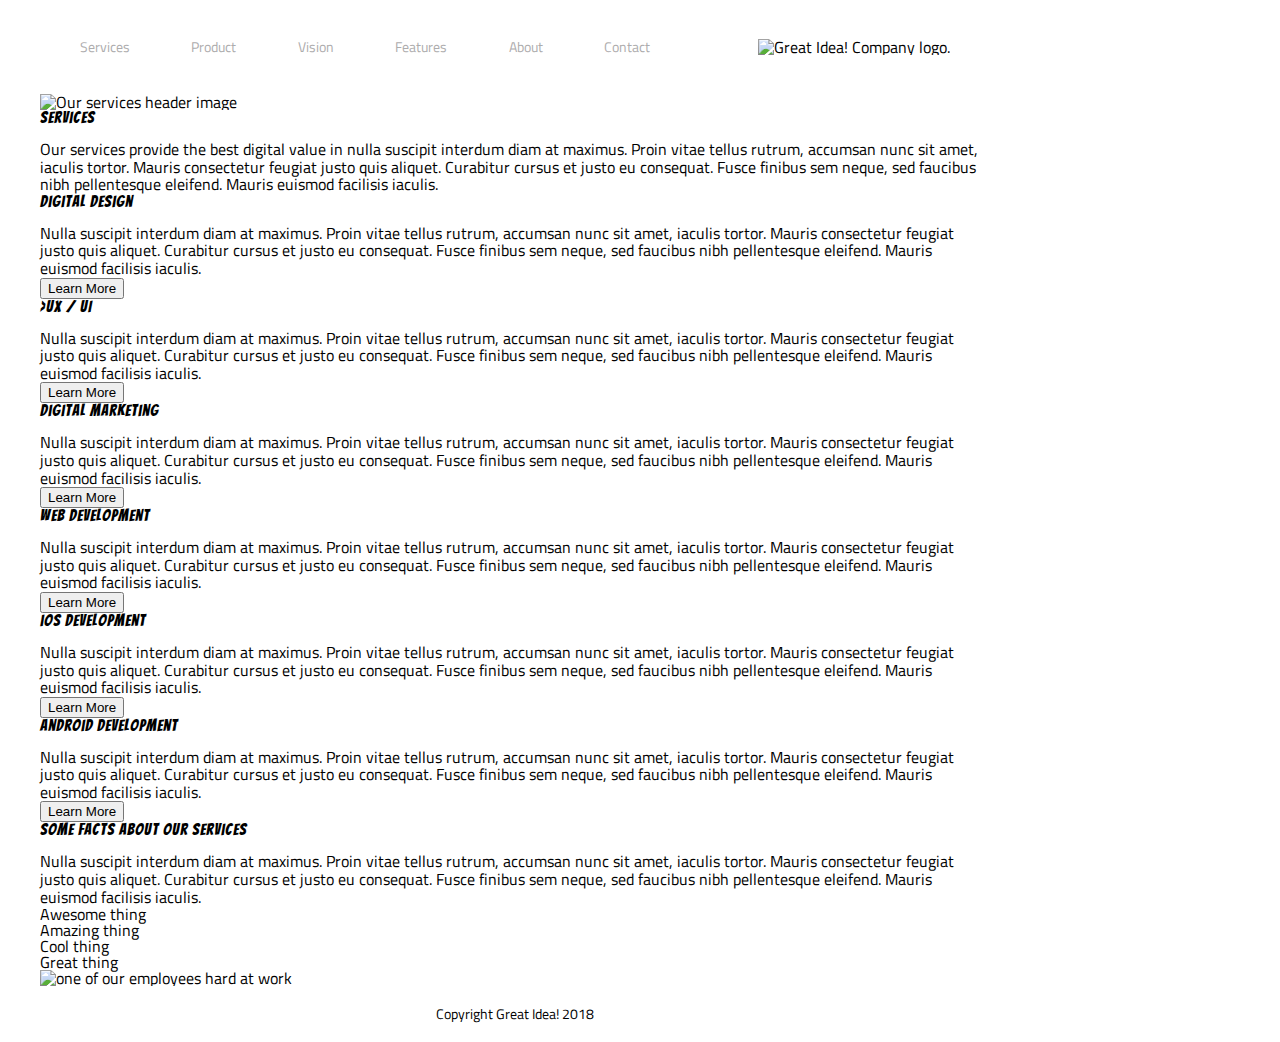
==== great-idea/services.html @ 0fdf66e4 "Service page HTML Complete" ====
<!DOCTYPE html>
<html lang="en">
<head>
  <meta charset="utf-8">
  <title>Great Idea! - Services</title>
  <link href="https://fonts.googleapis.com/css?family=Bangers|Titillium+Web"
        rel="stylesheet">
  <link href="css/index.css"
        rel="stylesheet"><!--[if lt IE 9]>
    <script src="https://cdnjs.cloudflare.com/ajax/libs/html5shiv/3.7.3/html5shiv.js"></script>
  <![endif]-->
</head>
<body>
  <div class="container">
    <header>
      <nav>
        <a href="#">Services</a> <a href="#">Product</a> <a href="#">Vision</a> <a href="#">Features</a> <a href="#">About</a> <a href="#">Contact</a>
      </nav><!-- achor tag not working?? review this!-->
      <a href="index.html"></a><img alt="Great Idea! Company logo."
              class="logo"
              src="img/logo.png">
    </header><img alt="Our services header image"
         class="services-header-img"
         src="img/services-header.jpg">
    <article class="services-top-content">
      <h2>Services</h2>
      <p>Our services provide the best digital value in nulla suscipit interdum diam at maximus. Proin vitae tellus rutrum, accumsan nunc sit amet, iaculis tortor. Mauris consectetur feugiat justo quis aliquet. Curabitur cursus et justo eu
      consequat. Fusce finibus sem neque, sed faucibus nibh pellentesque eleifend. Mauris euismod facilisis iaculis.</p>
    </article>
    <section class="services-content">
      <article class="services-content-boxes">
        <h2>Digital Design</h2>
        <p>Nulla suscipit interdum diam at maximus. Proin vitae tellus rutrum, accumsan nunc sit amet, iaculis tortor. Mauris consectetur feugiat justo quis aliquet. Curabitur cursus et justo eu consequat. Fusce finibus sem neque, sed faucibus nibh
        pellentesque eleifend. Mauris euismod facilisis iaculis.</p><button class="services-btn">Learn More</button>
      </article>
      <article class="services-content-boxes">
        <h2>&gt;UX / UI</h2>
        <p>Nulla suscipit interdum diam at maximus. Proin vitae tellus rutrum, accumsan nunc sit amet, iaculis tortor. Mauris consectetur feugiat justo quis aliquet. Curabitur cursus et justo eu consequat. Fusce finibus sem neque, sed faucibus nibh
        pellentesque eleifend. Mauris euismod facilisis iaculis.</p><button class="services-btn">Learn More</button>
      </article>
      <article class="services-content-boxes">
        <h2>Digital Marketing</h2>
        <p>Nulla suscipit interdum diam at maximus. Proin vitae tellus rutrum, accumsan nunc sit amet, iaculis tortor. Mauris consectetur feugiat justo quis aliquet. Curabitur cursus et justo eu consequat. Fusce finibus sem neque, sed faucibus nibh
        pellentesque eleifend. Mauris euismod facilisis iaculis.</p><button class="services-btn">Learn More</button>
      </article>
      <article class="services-content-boxes">
        <h2>Web Development</h2>
        <p>Nulla suscipit interdum diam at maximus. Proin vitae tellus rutrum, accumsan nunc sit amet, iaculis tortor. Mauris consectetur feugiat justo quis aliquet. Curabitur cursus et justo eu consequat. Fusce finibus sem neque, sed faucibus nibh
        pellentesque eleifend. Mauris euismod facilisis iaculis.</p><button class="services-btn">Learn More</button>
      </article>
      <article class="services-content-boxes">
        <h2>iOS Development</h2>
        <p>Nulla suscipit interdum diam at maximus. Proin vitae tellus rutrum, accumsan nunc sit amet, iaculis tortor. Mauris consectetur feugiat justo quis aliquet. Curabitur cursus et justo eu consequat. Fusce finibus sem neque, sed faucibus nibh
        pellentesque eleifend. Mauris euismod facilisis iaculis.</p><button class="services-btn">Learn More</button>
      </article>
      <article class="services-content-boxes">
        <h2>Android Development</h2>
        <p>Nulla suscipit interdum diam at maximus. Proin vitae tellus rutrum, accumsan nunc sit amet, iaculis tortor. Mauris consectetur feugiat justo quis aliquet. Curabitur cursus et justo eu consequat. Fusce finibus sem neque, sed faucibus nibh
        pellentesque eleifend. Mauris euismod facilisis iaculis.</p><button class="services-btn">Learn More</button>
      </article>
    </section>
    <section class="service-bottom-content">
      <article class="service-bottom-text">
        <h2>Some Facts About Our Services</h2>
        <p>Nulla suscipit interdum diam at maximus. Proin vitae tellus rutrum, accumsan nunc sit amet, iaculis tortor. Mauris consectetur feugiat justo quis aliquet. Curabitur cursus et justo eu consequat. Fusce finibus sem neque, sed faucibus nibh
        pellentesque eleifend. Mauris euismod facilisis iaculis.</p>
        <ul>
          <li>Awesome thing</li>
          <li>Amazing thing</li>
          <li>Cool thing</li>
          <li>Great thing</li>
        </ul>
      </article><img alt="one of our employees hard at work"
               class="services-info-img"
               src="img/services-info.png">
    </section>
    <footer>
      <p>Copyright Great Idea! 2018</p>
    </footer>
  </div>
</body>
</html>
---- great-idea/css/index.css ----
/* http://meyerweb.com/eric/tools/css/reset/ 
   v2.0 | 20110126
   License: none (public domain)
*/

html, body, div, span, applet, object, iframe,
h1, h2, h3, h4, h5, h6, p, blockquote, pre,
a, abbr, acronym, address, big, cite, code,
del, dfn, em, img, ins, kbd, q, s, samp,
small, strike, strong, sub, sup, tt, var,
b, u, i, center,
dl, dt, dd, ol, ul, li,
fieldset, form, label, legend,
table, caption, tbody, tfoot, thead, tr, th, td,
article, aside, canvas, details, embed, 
figure, figcaption, footer, header, hgroup, 
menu, nav, output, ruby, section, summary,
time, mark, audio, video {
	margin: 0;
	padding: 0;
	border: 0;
	font-size: 100%;
	font: inherit;
	vertical-align: baseline;
}
/* HTML5 display-role reset for older browsers */
article, aside, details, figcaption, figure, 
footer, header, hgroup, menu, nav, section {
	display: block;
}
body {
	line-height: 1;
}
ol, ul {
	list-style: none;
}
blockquote, q {
	quotes: none;
}
blockquote:before, blockquote:after,
q:before, q:after {
	content: '';
	content: none;
}
table {
	border-collapse: collapse;
	border-spacing: 0;
}

/* Set every element's box-sizing to border-box */
* {
    box-sizing: border-box;
}

html, body {
    height: 100%;
    font-family: 'Titillium Web', sans-serif;
}

h1, h2, h3, h4, h5 {
    font-family: 'Bangers', cursive;
    letter-spacing: 1px;
    margin-bottom: 15px;
}

h1 {
	text-align: center;
	font-size: 75px;
	padding: 0px 20px;
	margin-bottom: 24px;
}

h2 {
	font-size: 16px;
	text-align: left;
}

p {
	line-height: 1.1;
	font-size: 16px;
	text-align: left;
}

.container {
	width: 950px;
	margin-left: 40px;
}

header{
	display: flex;
	align-items: center;
	justify-content: space-between;
}

nav {
	width: 60%;
	margin: 40px;
	display: flex;
	justify-content: space-between;
}

nav a {
	text-decoration: none;
	color: rgb(173, 172, 173);
	font-size: 14px;
}

.logo {
	padding: 20px 40px 20px 20px;;
}

.top-content {
	border-bottom: 1px solid black;
	margin: 30px;;
	display: flex;
	justify-content: space-evenly;
}

.top-content-text {
	margin: 70px;
	text-align: center;
}

.top-content-text a{
	font-size: 16px;
	text-align: center;
	text-decoration: none;
	color: rgb(173, 172, 173);
	border: 1px solid black;
	padding: 5px 45px;
}

.circleImg {
	height: 400px;
	margin-bottom: 65px;
}

.second-content {
	display: flex;
	flex-direction: row;
	justify-content: space-evenly;
	padding: 10px;
}

.features, .about {
	width: calc(50% - 48px);
}

.middle-img {
	padding: 25px; 
	margin-left: 10px;
}
.third-content {
	border-bottom: 1px solid black;
	display: flex;
	justify-content: space-evenly;
	padding: 2px 10px 35px 20px;
}

.services, .product, .vision {
	width: calc(33%- 40px);
	margin: 15px;
}

.bottom-content {
	margin: 40px ;
}

footer {
	display: flex;
	justify-content: center;
	padding: 20px;
}

footer p{
	font-size: 14px;
}
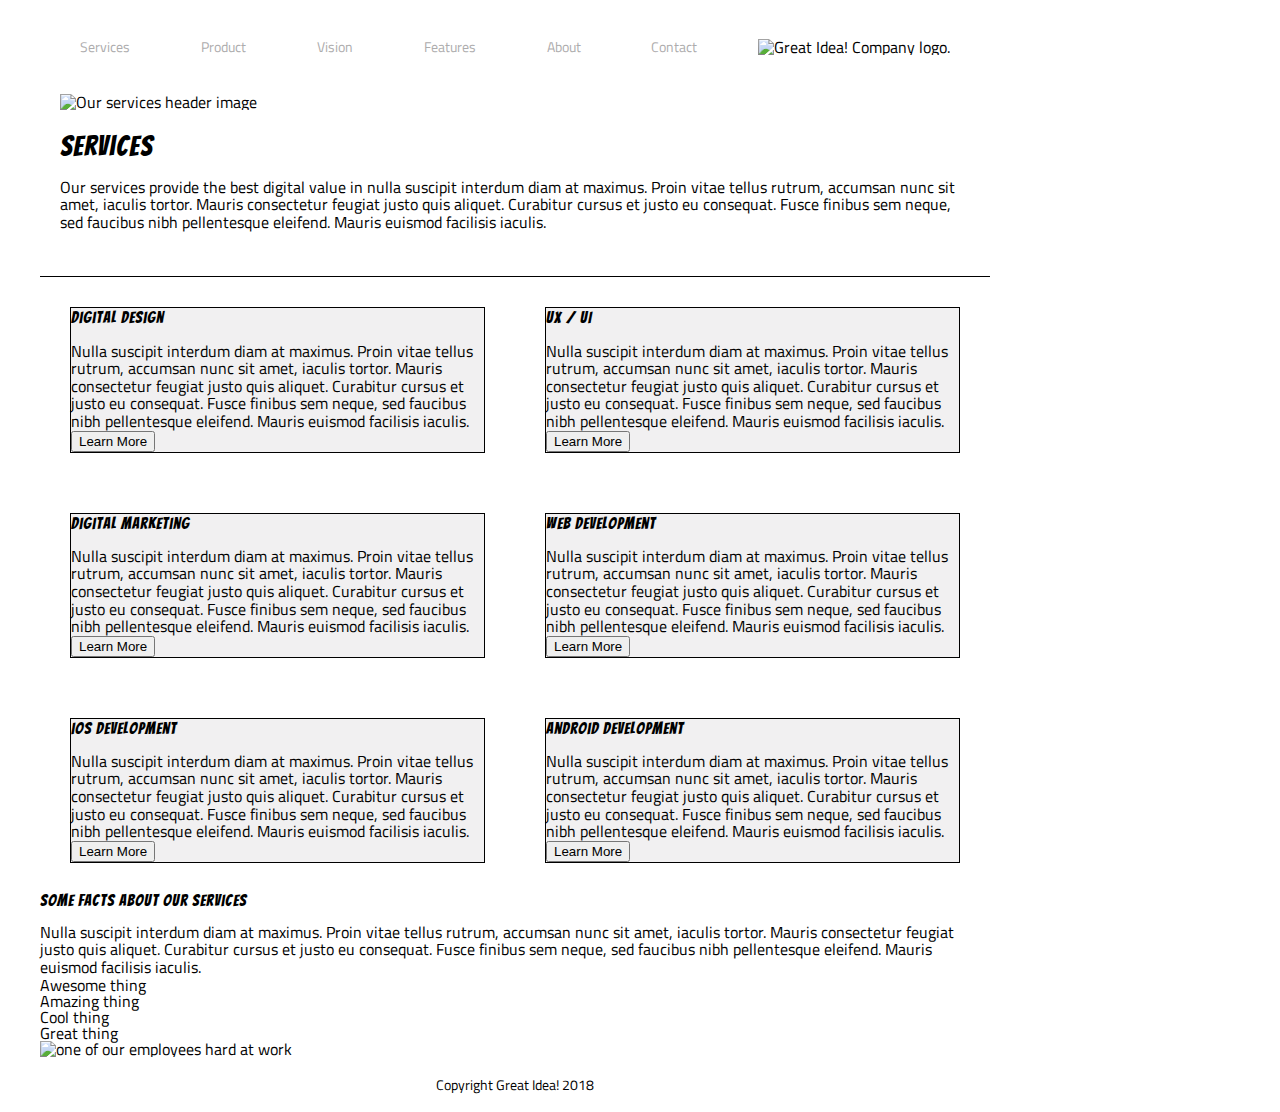
==== commit 3622f519: "Service page styling down to content boxes" ====
--- a/great-idea/services.html
+++ b/great-idea/services.html
@@ -34,10 +34,12 @@
         pellentesque eleifend. Mauris euismod facilisis iaculis.</p><button class="services-btn">Learn More</button>
       </article>
       <article class="services-content-boxes">
-        <h2>&gt;UX / UI</h2>
+        <h2>UX / UI</h2>
         <p>Nulla suscipit interdum diam at maximus. Proin vitae tellus rutrum, accumsan nunc sit amet, iaculis tortor. Mauris consectetur feugiat justo quis aliquet. Curabitur cursus et justo eu consequat. Fusce finibus sem neque, sed faucibus nibh
         pellentesque eleifend. Mauris euismod facilisis iaculis.</p><button class="services-btn">Learn More</button>
       </article>
+    </section>
+    <section class="services-content">
       <article class="services-content-boxes">
         <h2>Digital Marketing</h2>
         <p>Nulla suscipit interdum diam at maximus. Proin vitae tellus rutrum, accumsan nunc sit amet, iaculis tortor. Mauris consectetur feugiat justo quis aliquet. Curabitur cursus et justo eu consequat. Fusce finibus sem neque, sed faucibus nibh
@@ -48,6 +50,8 @@
         <p>Nulla suscipit interdum diam at maximus. Proin vitae tellus rutrum, accumsan nunc sit amet, iaculis tortor. Mauris consectetur feugiat justo quis aliquet. Curabitur cursus et justo eu consequat. Fusce finibus sem neque, sed faucibus nibh
         pellentesque eleifend. Mauris euismod facilisis iaculis.</p><button class="services-btn">Learn More</button>
       </article>
+    </section>
+    <section class="services-content">
       <article class="services-content-boxes">
         <h2>iOS Development</h2>
         <p>Nulla suscipit interdum diam at maximus. Proin vitae tellus rutrum, accumsan nunc sit amet, iaculis tortor. Mauris consectetur feugiat justo quis aliquet. Curabitur cursus et justo eu consequat. Fusce finibus sem neque, sed faucibus nibh
--- a/great-idea/css/index.css
+++ b/great-idea/css/index.css
@@ -90,10 +90,11 @@
 	display: flex;
 	align-items: center;
 	justify-content: space-between;
+
 }
 
 nav {
-	width: 60%;
+	width: 65%;
 	margin: 40px;
 	display: flex;
 	justify-content: space-between;
@@ -103,6 +104,7 @@
 	text-decoration: none;
 	color: rgb(173, 172, 173);
 	font-size: 14px;
+	padding: 0px, 5px;
 }
 
 .logo {
@@ -174,4 +176,37 @@
 
 footer p{
 	font-size: 14px;
-}+}
+
+
+/*------------------------Services Page-----------------------*/
+
+.services-header-img {
+	margin-left: 20px;
+}
+
+.services-top-content {
+	padding: 20px 20px 45px 20px;
+	border-bottom: 1px solid black;
+}
+
+.services-top-content h2 {
+	font-size: 28px;
+}
+.services-top-content  {
+	line-height: 1.2;
+}
+
+.services-content {
+	display: flex;
+	line-height: 1.2
+
+}
+
+.services-content-boxes {
+	width: calc(50%-40px);
+	border: 1px solid black;
+	background: rgb(241, 240, 241);
+	margin: 30px;
+}
+
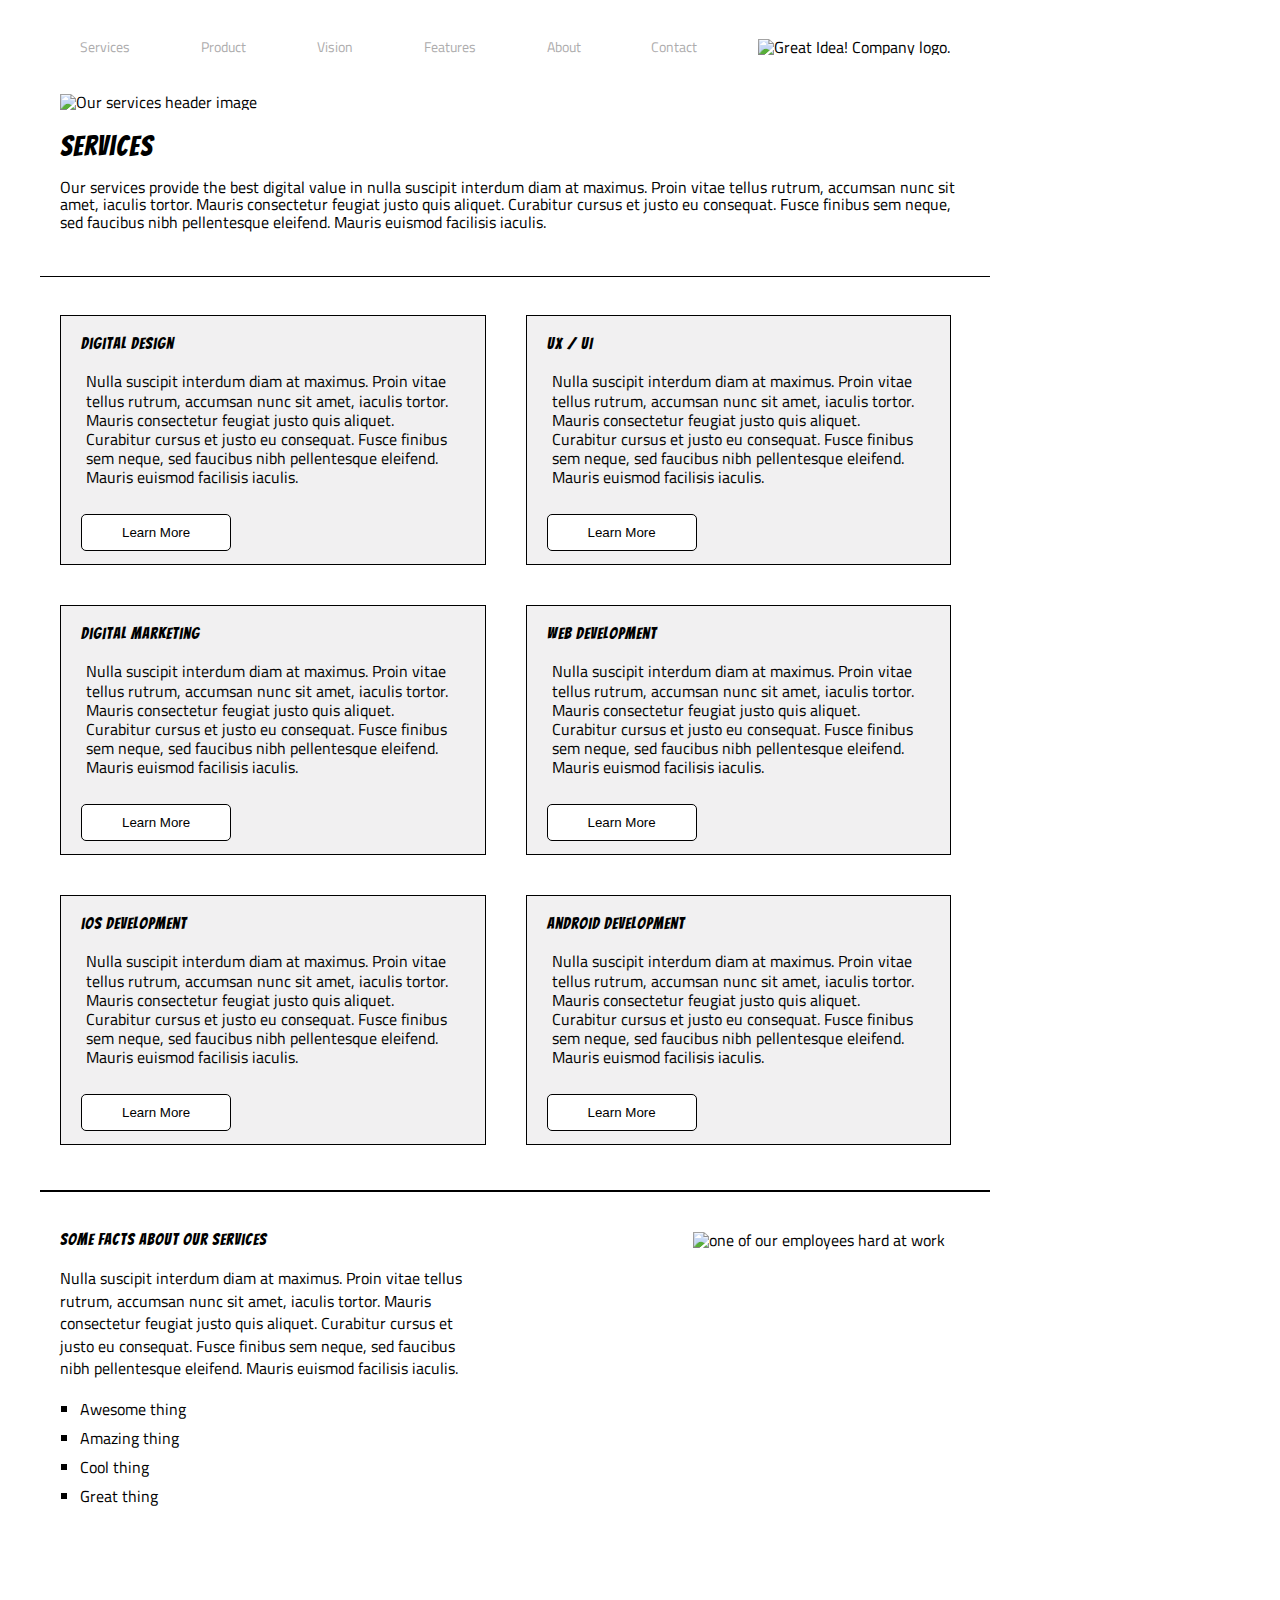
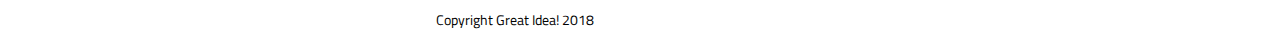
==== commit b492e194: "I forgot to make a new branch, sorry" ====
--- a/great-idea/services.html
+++ b/great-idea/services.html
@@ -27,47 +27,49 @@
       <p>Our services provide the best digital value in nulla suscipit interdum diam at maximus. Proin vitae tellus rutrum, accumsan nunc sit amet, iaculis tortor. Mauris consectetur feugiat justo quis aliquet. Curabitur cursus et justo eu
       consequat. Fusce finibus sem neque, sed faucibus nibh pellentesque eleifend. Mauris euismod facilisis iaculis.</p>
     </article>
-    <section class="services-content">
-      <article class="services-content-boxes">
-        <h2>Digital Design</h2>
-        <p>Nulla suscipit interdum diam at maximus. Proin vitae tellus rutrum, accumsan nunc sit amet, iaculis tortor. Mauris consectetur feugiat justo quis aliquet. Curabitur cursus et justo eu consequat. Fusce finibus sem neque, sed faucibus nibh
-        pellentesque eleifend. Mauris euismod facilisis iaculis.</p><button class="services-btn">Learn More</button>
-      </article>
-      <article class="services-content-boxes">
-        <h2>UX / UI</h2>
-        <p>Nulla suscipit interdum diam at maximus. Proin vitae tellus rutrum, accumsan nunc sit amet, iaculis tortor. Mauris consectetur feugiat justo quis aliquet. Curabitur cursus et justo eu consequat. Fusce finibus sem neque, sed faucibus nibh
-        pellentesque eleifend. Mauris euismod facilisis iaculis.</p><button class="services-btn">Learn More</button>
-      </article>
-    </section>
-    <section class="services-content">
-      <article class="services-content-boxes">
-        <h2>Digital Marketing</h2>
-        <p>Nulla suscipit interdum diam at maximus. Proin vitae tellus rutrum, accumsan nunc sit amet, iaculis tortor. Mauris consectetur feugiat justo quis aliquet. Curabitur cursus et justo eu consequat. Fusce finibus sem neque, sed faucibus nibh
-        pellentesque eleifend. Mauris euismod facilisis iaculis.</p><button class="services-btn">Learn More</button>
-      </article>
-      <article class="services-content-boxes">
-        <h2>Web Development</h2>
-        <p>Nulla suscipit interdum diam at maximus. Proin vitae tellus rutrum, accumsan nunc sit amet, iaculis tortor. Mauris consectetur feugiat justo quis aliquet. Curabitur cursus et justo eu consequat. Fusce finibus sem neque, sed faucibus nibh
-        pellentesque eleifend. Mauris euismod facilisis iaculis.</p><button class="services-btn">Learn More</button>
-      </article>
-    </section>
-    <section class="services-content">
-      <article class="services-content-boxes">
-        <h2>iOS Development</h2>
-        <p>Nulla suscipit interdum diam at maximus. Proin vitae tellus rutrum, accumsan nunc sit amet, iaculis tortor. Mauris consectetur feugiat justo quis aliquet. Curabitur cursus et justo eu consequat. Fusce finibus sem neque, sed faucibus nibh
-        pellentesque eleifend. Mauris euismod facilisis iaculis.</p><button class="services-btn">Learn More</button>
-      </article>
-      <article class="services-content-boxes">
-        <h2>Android Development</h2>
-        <p>Nulla suscipit interdum diam at maximus. Proin vitae tellus rutrum, accumsan nunc sit amet, iaculis tortor. Mauris consectetur feugiat justo quis aliquet. Curabitur cursus et justo eu consequat. Fusce finibus sem neque, sed faucibus nibh
-        pellentesque eleifend. Mauris euismod facilisis iaculis.</p><button class="services-btn">Learn More</button>
-      </article>
+    <section class="service-content-container">
+      <section class="services-content">
+        <article class="services-content-boxes">
+          <h2>Digital Design</h2>
+          <p>Nulla suscipit interdum diam at maximus. Proin vitae tellus rutrum, accumsan nunc sit amet, iaculis tortor. Mauris consectetur feugiat justo quis aliquet. Curabitur cursus et justo eu consequat. Fusce finibus sem neque, sed faucibus
+          nibh pellentesque eleifend. Mauris euismod facilisis iaculis.</p><button class="services-btn">Learn More</button>
+        </article>
+        <article class="services-content-boxes">
+          <h2>UX / UI</h2>
+          <p>Nulla suscipit interdum diam at maximus. Proin vitae tellus rutrum, accumsan nunc sit amet, iaculis tortor. Mauris consectetur feugiat justo quis aliquet. Curabitur cursus et justo eu consequat. Fusce finibus sem neque, sed faucibus
+          nibh pellentesque eleifend. Mauris euismod facilisis iaculis.</p><button class="services-btn">Learn More</button>
+        </article>
+      </section>
+      <section class="services-content">
+        <article class="services-content-boxes">
+          <h2>Digital Marketing</h2>
+          <p>Nulla suscipit interdum diam at maximus. Proin vitae tellus rutrum, accumsan nunc sit amet, iaculis tortor. Mauris consectetur feugiat justo quis aliquet. Curabitur cursus et justo eu consequat. Fusce finibus sem neque, sed faucibus
+          nibh pellentesque eleifend. Mauris euismod facilisis iaculis.</p><button class="services-btn">Learn More</button>
+        </article>
+        <article class="services-content-boxes">
+          <h2>Web Development</h2>
+          <p>Nulla suscipit interdum diam at maximus. Proin vitae tellus rutrum, accumsan nunc sit amet, iaculis tortor. Mauris consectetur feugiat justo quis aliquet. Curabitur cursus et justo eu consequat. Fusce finibus sem neque, sed faucibus
+          nibh pellentesque eleifend. Mauris euismod facilisis iaculis.</p><button class="services-btn">Learn More</button>
+        </article>
+      </section>
+      <section class="services-content">
+        <article class="services-content-boxes">
+          <h2>iOS Development</h2>
+          <p>Nulla suscipit interdum diam at maximus. Proin vitae tellus rutrum, accumsan nunc sit amet, iaculis tortor. Mauris consectetur feugiat justo quis aliquet. Curabitur cursus et justo eu consequat. Fusce finibus sem neque, sed faucibus
+          nibh pellentesque eleifend. Mauris euismod facilisis iaculis.</p><button class="services-btn">Learn More</button>
+        </article>
+        <article class="services-content-boxes">
+          <h2>Android Development</h2>
+          <p>Nulla suscipit interdum diam at maximus. Proin vitae tellus rutrum, accumsan nunc sit amet, iaculis tortor. Mauris consectetur feugiat justo quis aliquet. Curabitur cursus et justo eu consequat. Fusce finibus sem neque, sed faucibus
+          nibh pellentesque eleifend. Mauris euismod facilisis iaculis.</p><button class="services-btn">Learn More</button>
+        </article>
+      </section>
     </section>
     <section class="service-bottom-content">
       <article class="service-bottom-text">
         <h2>Some Facts About Our Services</h2>
         <p>Nulla suscipit interdum diam at maximus. Proin vitae tellus rutrum, accumsan nunc sit amet, iaculis tortor. Mauris consectetur feugiat justo quis aliquet. Curabitur cursus et justo eu consequat. Fusce finibus sem neque, sed faucibus nibh
-        pellentesque eleifend. Mauris euismod facilisis iaculis.</p>
+        pellentesque eleifend. Mauris euismod facilisis iaculis.</p><br>
         <ul>
           <li>Awesome thing</li>
           <li>Amazing thing</li>
--- a/great-idea/css/index.css
+++ b/great-idea/css/index.css
@@ -197,16 +197,59 @@
 	line-height: 1.2;
 }
 
-.services-content {
-	display: flex;
-	line-height: 1.2
-
+.service-content-container {
+	padding: 18px 19px 25px 0px;
+	border-bottom: 2px solid black;
+}
+
+.services-content, .service-bottom-content {
+	display: flex;
+	justify-content: space-between;
 }
 
 .services-content-boxes {
+	height: 250px;
 	width: calc(50%-40px);
 	border: 1px solid black;
 	background: rgb(241, 240, 241);
-	margin: 30px;
-}
-
+	margin: 20px;
+	padding: 20px;
+}
+
+.services-content p {
+	padding: 5px;
+	line-height: 1.2;
+}
+
+.services-btn {
+	background: white;
+	border: 1px solid black;
+	border-radius: 5px;
+	padding: 10px 40px;
+	margin-top: 21px
+}
+
+.service-bottom-content {
+	height: 400px;
+}
+
+.service-bottom-text {
+	padding: 40px 20px 20px 20px;
+	width: 48%;
+}
+
+.service-bottom-text p {
+	line-height: 1.4;
+	padding-top: 4px;
+}
+
+.service-bottom-text li {
+	margin-left: 20px;
+	line-height: 1.8;
+	list-style-type: square;
+}
+
+.services-info-img {
+	height: 300px;
+	margin: 40px 45px 40px 35px;
+}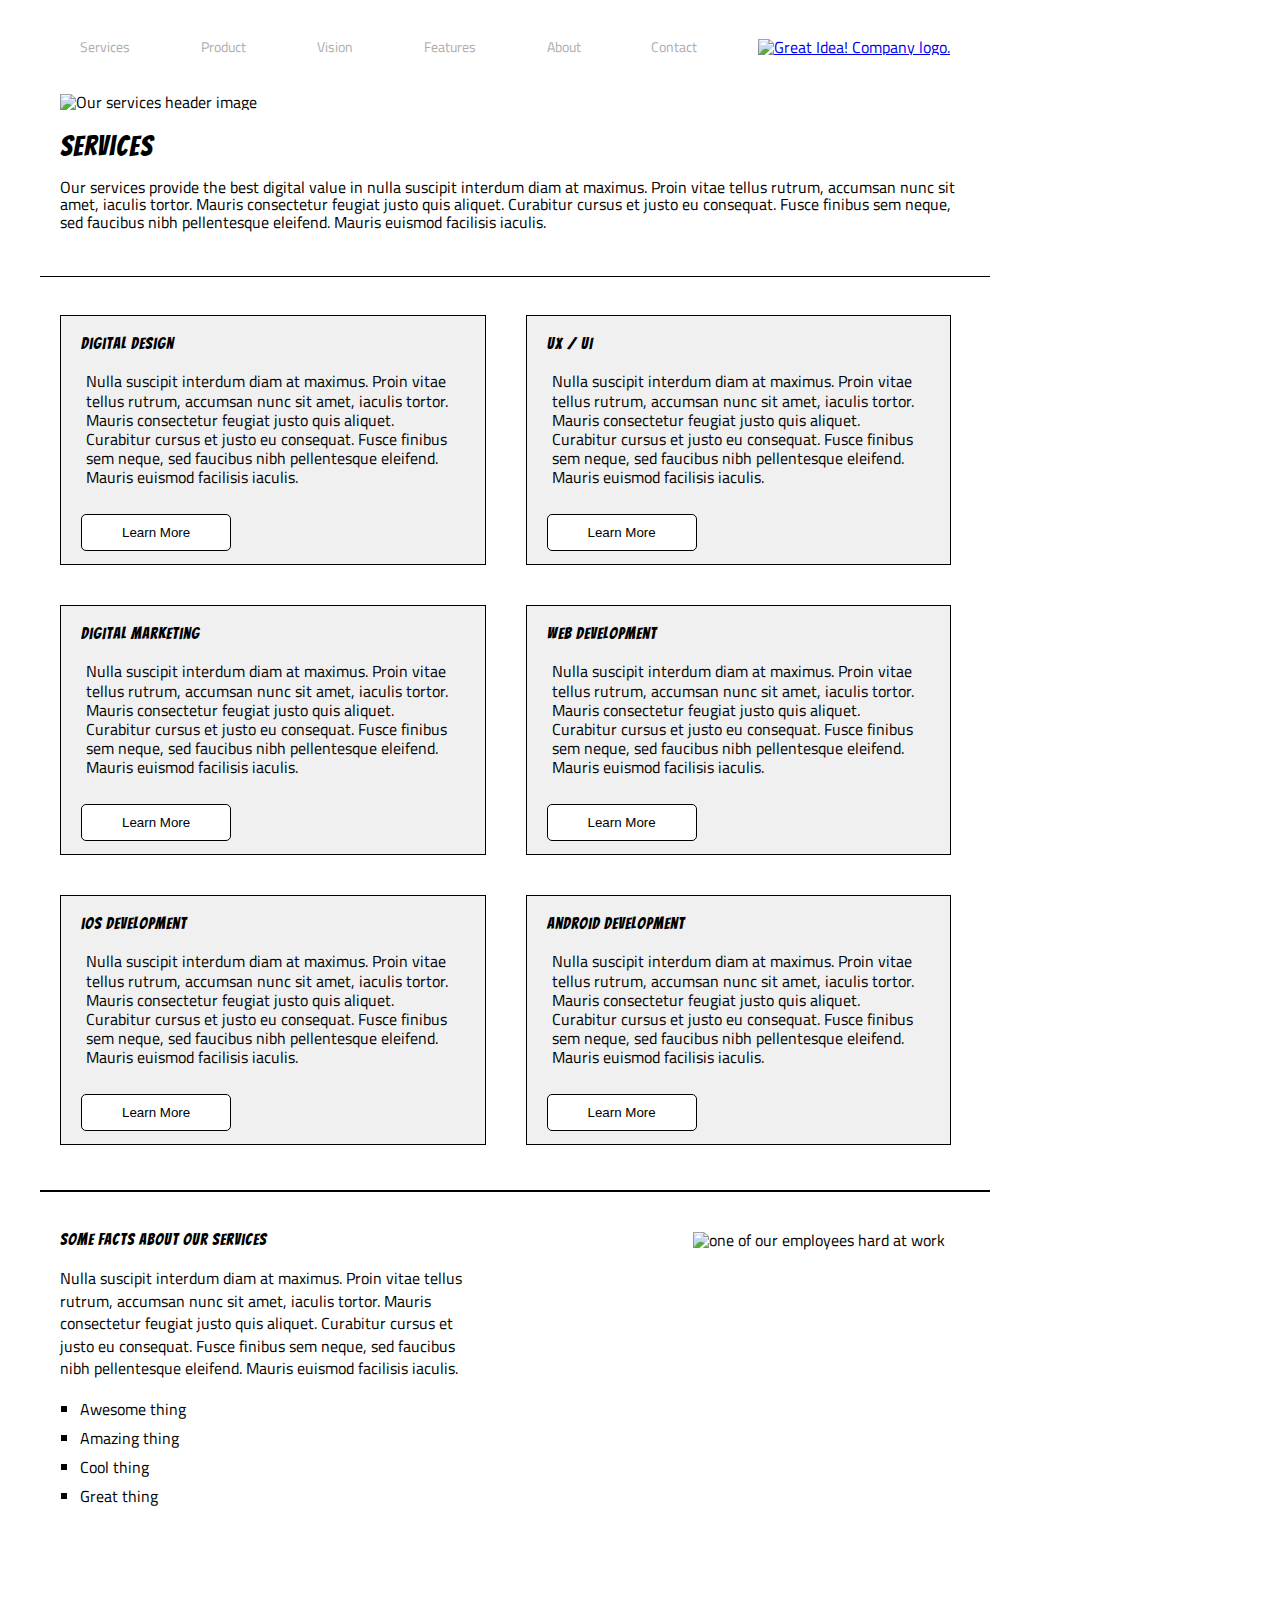
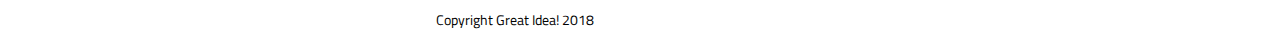
==== commit e5cbf34a: "MVP Completed" ====
--- a/great-idea/services.html
+++ b/great-idea/services.html
@@ -16,9 +16,9 @@
       <nav>
         <a href="#">Services</a> <a href="#">Product</a> <a href="#">Vision</a> <a href="#">Features</a> <a href="#">About</a> <a href="#">Contact</a>
       </nav><!-- achor tag not working?? review this!-->
-      <a href="index.html"></a><img alt="Great Idea! Company logo."
-              class="logo"
-              src="img/logo.png">
+      <a href="index.html"><img alt="Great Idea! Company logo."
+           class="logo"
+           src="img/logo.png"></a>
     </header><img alt="Our services header image"
          class="services-header-img"
          src="img/services-header.jpg">
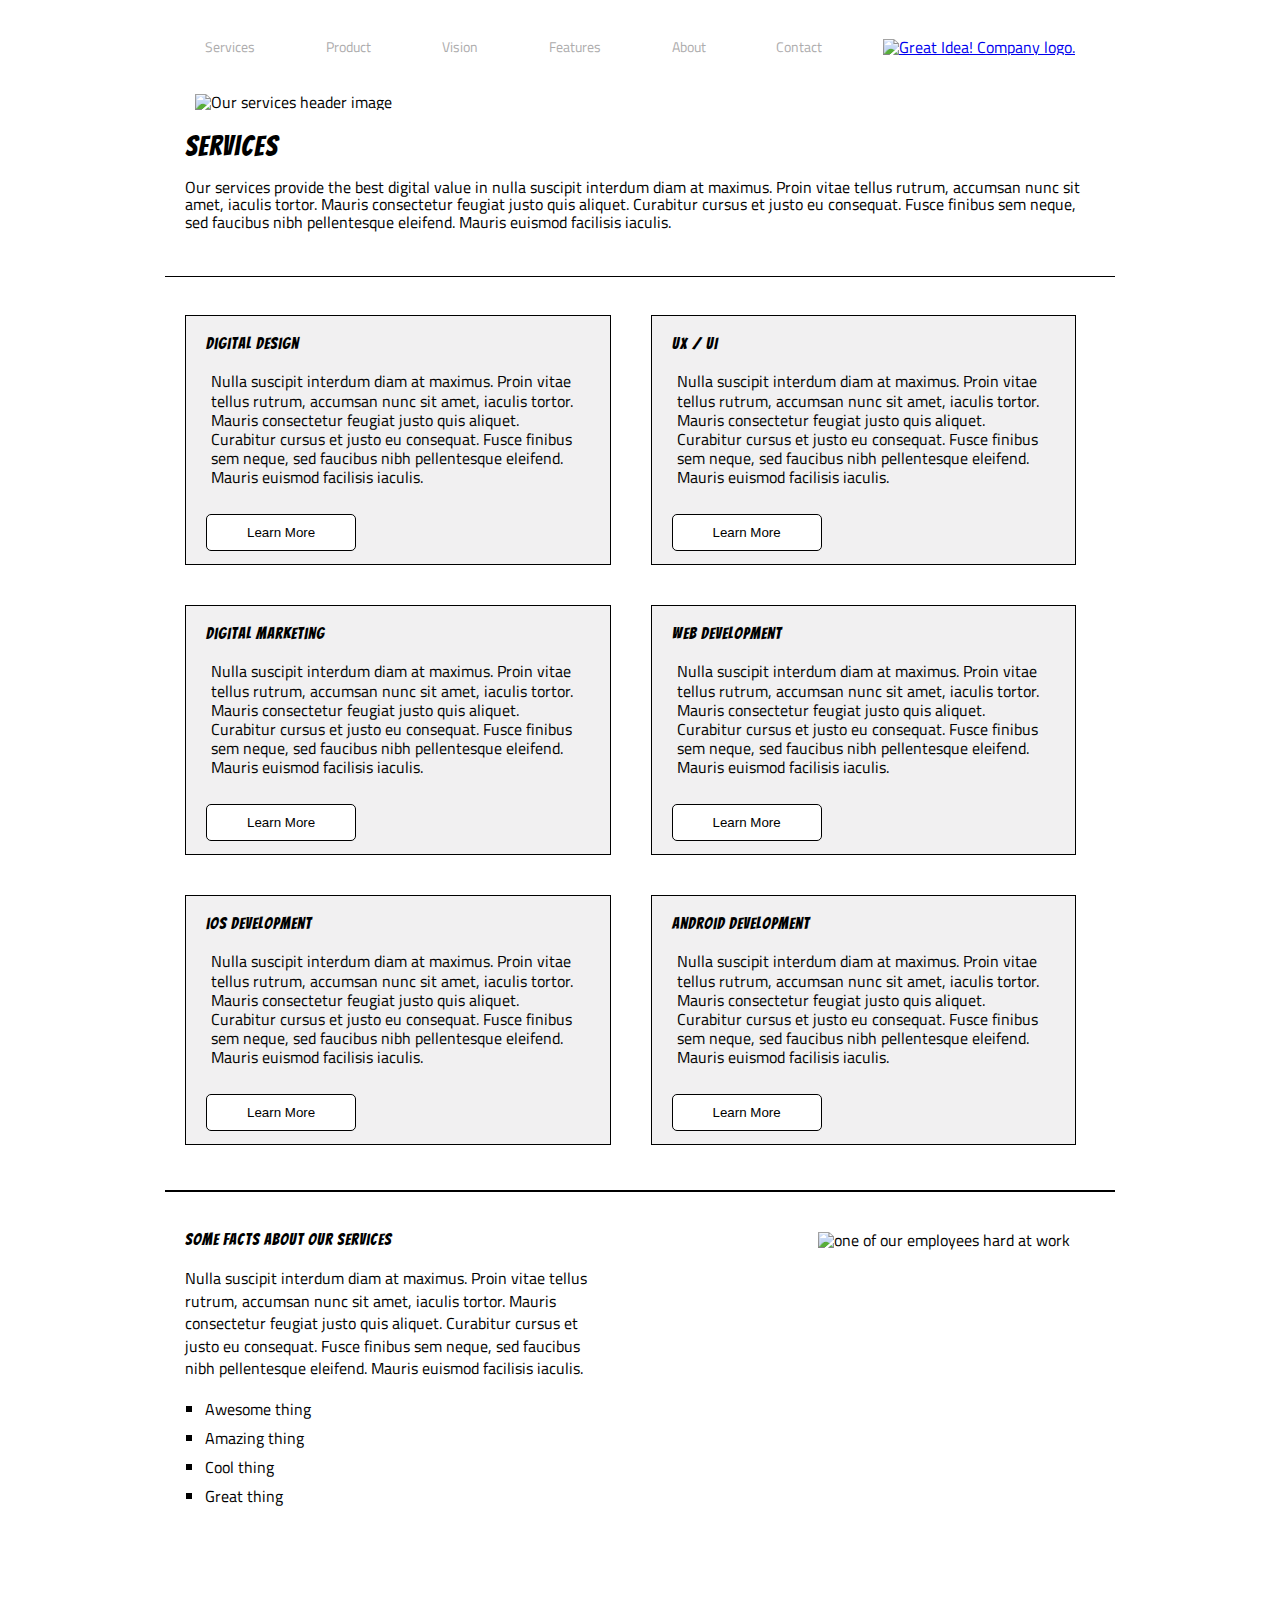
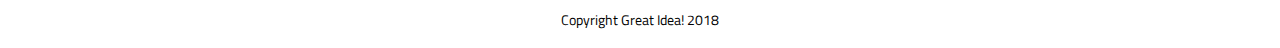
==== commit f8189d2d: "organisation of codes" ====
--- a/great-idea/services.html
+++ b/great-idea/services.html
@@ -5,7 +5,7 @@
   <title>Great Idea! - Services</title>
   <link href="https://fonts.googleapis.com/css?family=Bangers|Titillium+Web"
         rel="stylesheet">
-  <link href="css/index.css"
+  <link href="css/services.css"
         rel="stylesheet"><!--[if lt IE 9]>
     <script src="https://cdnjs.cloudflare.com/ajax/libs/html5shiv/3.7.3/html5shiv.js"></script>
   <![endif]-->
@@ -15,8 +15,7 @@
     <header>
       <nav>
         <a href="#">Services</a> <a href="#">Product</a> <a href="#">Vision</a> <a href="#">Features</a> <a href="#">About</a> <a href="#">Contact</a>
-      </nav><!-- achor tag not working?? review this!-->
-      <a href="index.html"><img alt="Great Idea! Company logo."
+      </nav><a href="index.html"><img alt="Great Idea! Company logo."
            class="logo"
            src="img/logo.png"></a>
     </header><img alt="Our services header image"
--- a/great-idea/css/services.css
+++ b/great-idea/css/services.css
@@ -0,0 +1,118 @@
+@import url("index.css");
+
+
+.services-header-img {
+	margin-left: 30px;
+}
+
+.services-top-content {
+	padding: 20px 20px 45px 20px;
+	border-bottom: 1px solid black;
+}
+
+.services-top-content h2 {
+	font-size: 28px;
+}
+.services-top-content  {
+	line-height: 1.2;
+}
+
+.service-content-container {
+	padding: 18px 19px 25px 0px;
+	border-bottom: 2px solid black;
+}
+
+.services-content, .service-bottom-content {
+	display: flex;
+	justify-content: space-between;
+}
+
+.services-content-boxes {
+	height: 250px;
+	width: calc(50%-40px);
+	border: 1px solid black;
+	background: rgb(241, 240, 241);
+	margin: 20px;
+	padding: 20px;
+}
+
+.services-content p {
+	padding: 5px;
+	line-height: 1.2;
+}
+
+.services-btn {
+	background: white;
+	border: 1px solid black;
+	border-radius: 5px;
+	padding: 10px 40px;
+	margin-top: 21px
+}
+
+.service-bottom-content {
+	height: 400px;
+}
+
+.service-bottom-text {
+	padding: 40px 20px 20px 20px;
+	width: 48%;
+}
+
+.service-bottom-text p {
+	line-height: 1.4;
+	padding-top: 4px;
+}
+
+.service-bottom-text li {
+	margin-left: 20px;
+	line-height: 1.8;
+	list-style-type: square;
+}
+
+.services-info-img {
+	height: 300px;
+	margin: 40px 45px 40px 35px;
+}
+
+@media (max-width: 600px) {
+	.container {
+		width: 600px;
+		margin: 0px;
+	}
+
+	header{
+		width: 100vw;
+		display: flex;
+		flex-direction: column-reverse;
+		justify-content: space-between;
+	}
+
+	nav {
+		display: flex;
+		flex-wrap: wrap;
+	}
+
+	.services-header-img, .services-top-content, .service-bottom-content, .service-content-container, footer {
+		width: 90vw;
+		margin-left: 5vw;
+	}
+
+	.service-bottom-content {
+		flex-wrap: wrap;
+		height: 900px;
+	}
+
+	.services-content {
+		width: 90vw;
+		display: flex;
+		flex-wrap: wrap;
+	}
+
+	.services-content-boxes {
+		height: 250px;
+		border: 1px solid black;
+		background: rgb(241, 240, 241);
+		padding: 20px;
+	}
+
+}